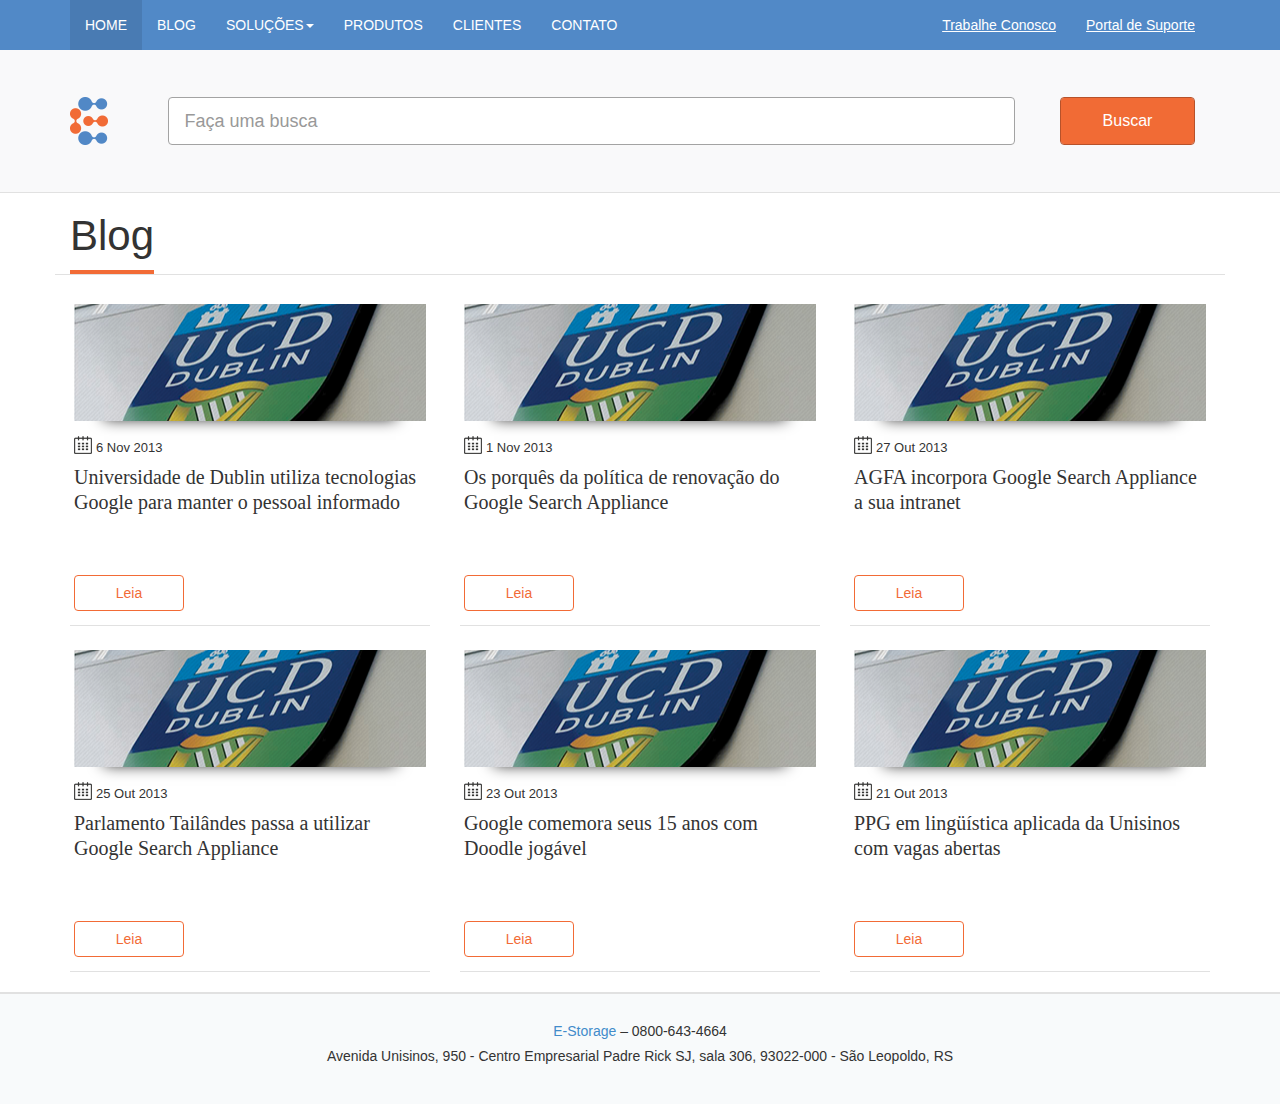
==== blog.html @ 917f12b7 "Criada pagina do blog e melhorias na home" ====
<!DOCTYPE html>
<html>
<head>
	<meta charset="utf-8">
	<title>E-Storage</title>
	<meta name="viewport" content="width=device-width, initial-scale=1.0">
	<!-- Bootstrap -->
	<link href="css/bootstrap.css" rel="stylesheet">
	<link href="style.css" rel="stylesheet">
	<!--<script src="http://code.jquery.com/jquery.js"></script>-->
    <script src="js/jquery-1.9.1.js"></script>
	<script src="js/bootstrap.min.js"></script>
	
	<!-- HTML5 Shim and Respond.js IE8 support oh HTML5 elements and media queries -->
	<!-- WARNING: Respond.js doesn't work if you view the page via file:// -->
	<!--[if lt IE 9>
		<script src="https://oss.maxcdn.com/libs/html5shiv/3.7.0/html5shiv.js"></script>
		<script src="https://oss.maxcdn.com/libs/respond.js/1.3.0/respond.min.js"></script>
    <![endif]-->
    
    <script>
        // Added this just so I didn't have to wait 5 seconds to see if the transition worked. //
        $(document).ready(function() {
			$('#mainCarousel').carousel({
				interval: 6000
			})
        });
    </script>
    
</head>
<body>
	<header class="navbar navbar-inverse navbar-fixed-top navbar-main" role="banner">
		<div class="container">
			<div class="row">
				<div class="col-sm-8 col-md-8 col-lg-8">
					<ul class="nav navbar-nav">
						<li class="active"><a href="#">Home</a></li>
						<li><a href="#">Blog</a></li>
						<li class="dropdown">
						<a href="#" class="dropdown-toggle" data-toggle="dropdown">Soluções<b class="caret"></b></a>
						<ul class="dropdown-menu">
						  <li><a href="#">Judiciário</a></li>
						  <li><a href="#">Intranet</a></li>
						  <li><a href="#">Internet</a></li>
						  <li><a href="#">E-commerce</a></li>
						  <li><a href="#">GED</a></li>
						</ul>
						</li>
						<li><a href="#">Produtos</a></li>
						<li><a href="#">Clientes</a></li>
						<li><a href="#">Contato</a></li>
					</ul>
				</div><!-- .col -->
				<div class="col-sm-4 col-md-4 col-lg-4">
					<ul class="nav navbar-nav navbar-right">
						<li><a href="#">Trabalhe Conosco</a></li>
						<li><a href="#">Portal de Suporte</a></li>
					</ul>
				</div><!-- .col -->
			</div><!-- .row -->
		</div><!-- .container -->
	</header>
	<div class="jumbotron">
		<nav class="navbar">
			<div class="container">
				<div class="row">
					<div class="col-sm-1 col-md-1 col-lg-1">
						<div class="navbar-header">
							<button type="button" class="navbar-toggle" data-toggle="collapse" data-target=".navbar-collapse">
								<span class="icon-bar"></span>
								<span class="icon-bar"></span>
								<span class="icon-bar"></span>
							</button>
							<a class="navbar-brand" href="#"><img src="logo_E.png" alt="logo_E" width="38" height="48"></a>
						</div><!-- .navbar-header -->
					</div><!-- .col-md-1 -->
					<div class="col-sm-9 col-md-9 col-lg-9">
						<form class="navbar-form">
							<input type="search" class="form-control input-lg input-busca" placeholder="Faça uma busca">
						</form>
					</div><!-- .col-md-10 -->
					<div class="col-sm-2 col-md-2 col-lg-2">
						<form class="navbar-form">
							<button type="submit" class="btn btn-default input-lg btn-busca">Buscar</button>
						</form>
					</div><!-- .col-md-1 -->
				</div><!-- .row -->
			</div><!-- .container -->
		</nav><!-- .navbar -->
	</div><!-- .jumbotron -->

    <div class="container">
        <div class="row home homecol">
            <div class="col-sm-4 col-md-4 col-lg-4">
                <h1>Blog</h1>
            </div>
			<div class="col-sm-8 col-md-8 col-lg-8">
			</div>
        </div>
    </div>
    
    
    <div class="container">
        <div class="row ">
            <div class="col-sm-4 col-md-4 col-lg-4">
                <div class="thumbnail">
                    <div class="thumbPost" style="background-image: url('UCD-Dublin.png'); background-position: center;"></div>
                    <div class="caption">
                        <p class="miniData">6 Nov 2013</p>
                        <h3>Universidade de Dublin utiliza tecnologias Google para manter o pessoal informado</h3>
                        <p><a href="#" class="btn btn-laranjaVazado" role="button">Leia</a></p>
                    </div>
                </div>
            </div>
            <div class="col-sm-4 col-md-4 col-lg-4">
                <div class="thumbnail">
                    <div class="thumbPost" style="background-image: url('UCD-Dublin.png'); background-position: center;"></div>
                    <div class="caption">
                        <p class="miniData">1 Nov 2013</p>
                        <h3>Os porquês da política de renovação do Google Search Appliance</h3>
                        <p><a href="#" class="btn btn-laranjaVazado" role="button">Leia</a></p>
                    </div>
                </div>
            </div>
            <div class="col-sm-4 col-md-4 col-lg-4">
                <div class="thumbnail">
                    <div class="thumbPost" style="background-image: url('UCD-Dublin.png'); background-position: center;"></div>
                    <div class="caption">
                        <p class="miniData">27 Out 2013</p>
                        <h3>AGFA incorpora Google Search Appliance a sua intranet</h3>
                        <p><a href="#" class="btn btn-laranjaVazado" role="button">Leia</a></p>
                    </div>
                </div>
            </div>
        </div>

        <div class="row">
            <div class="col-sm-4 col-md-4 col-lg-4">
                <div class="thumbnail">
                    <div class="thumbPost" style="background-image: url('UCD-Dublin.png'); background-position: center;"></div>
                    <div class="caption">
                        <p class="miniData">25 Out 2013</p>
                        <h3>Parlamento Tailândes passa a utilizar Google Search Appliance</h3>
                        <p><a href="#" class="btn btn-laranjaVazado" role="button">Leia</a></p>
                    </div>
                </div>
            </div>
            <div class="col-sm-4 col-md-4 col-lg-4">
                <div class="thumbnail">
                    <div class="thumbPost" style="background-image: url('UCD-Dublin.png'); background-position: center;"></div>
                    <div class="caption">
                        <p class="miniData">23 Out 2013</p>
                        <h3>Google comemora seus 15 anos com Doodle jogável</h3>
                        <p><a href="#" class="btn btn-laranjaVazado" role="button">Leia</a></p>
                    </div>
                </div>
            </div>
            <div class="col-sm-4 col-md-4 col-lg-4">
                <div class="thumbnail">
                    <div class="thumbPost" style="background-image: url('UCD-Dublin.png'); background-position: center;"></div>
                    <div class="caption">
                        <p class="miniData">21 Out 2013</p>
                        <h3>PPG em lingüística aplicada da Unisinos com vagas abertas</h3>
                        <p><a href="#" class="btn btn-laranjaVazado" role="button">Leia</a></p>
                    </div>
                </div>
            </div>
        </div>
    </div>
    
    <!-- FOOTER -->
    <footer>
        <div class="container">
            <p class="text-center"><a href="estorage.com.br">E-Storage</a> – 0800-643-4664<br />Avenida Unisinos, 950 - Centro Empresarial Padre Rick SJ, sala 306, 93022-000 - São Leopoldo, RS</p>
        </div>
    </footer>
</body>
</html>
---- style.css ----
body {
	margin-top: 50px;
    font-family: "Roboto", Helvetica, Arial, sans-serif;
}

h1,
h2,
h3,
h4,
h5,
h6,
.h1,
.h2,
.h3,
.h4,
.h5,
.h6 {
  font-family: "Roboto", Helvetica, Arial, sans-serif;
  font-weight: normal;
  line-height: 1.1;
  color: inherit;
}

.homecol {
    border-bottom: 1px solid #e1e1e1;
    margin-bottom: 25px;
}

.home h1 {
    display: inline-block;
    font-size: 42px;
    padding-bottom: 10px;
    border-bottom: 4px solid #f26b36;
    margin-bottom: 0px;
}

.home h3 {
    display: inline-block;
    font-size: 26px;
    border-bottom: 4px solid #f26b36;
    margin-bottom: 0px;
}

.navbar-brand {
	padding: 8px 15px;
}

.navbar-main {
  background-color: #5189c7;
  border: none;
}

.navbar-main .navbar-brand {
  color: #ffffff;
}

.navbar-main .navbar-brand:hover,
.navbar-main .navbar-brand:focus {
  color: #ffffff;
  background-color: #497bb3;
}

.navbar-main .navbar-text {
  color: #ffffff;
}

.navbar-main .navbar-nav > li > a {
  text-transform: uppercase;
  color: #ffffff;
}

.navbar-main .navbar-right > li > a {
  font-weight: lighter;
  text-transform: none !important;
  text-decoration: underline;
  color: #ffffff;
}


.navbar-main .navbar-nav > li > a:hover,
.navbar-main .navbar-nav > li > a:focus {
  text-decoration: underline;
}

.navbar-main .navbar-nav > .active > a,
.navbar-main .navbar-nav > .active > a:hover,
.navbar-main .navbar-nav > .active > a:focus {
  font-weight: lighter;
  color: #ffffff;
  background-color: #497bb3;
}

.navbar-main .navbar-nav > .disabled > a,
.navbar-main .navbar-nav > .disabled > a:hover,
.navbar-main .navbar-nav > .disabled > a:focus {
  color: #cccccc;
  background-color: transparent;
}

/*.navbar-main .navbar-toggle {
  border-color: #dddddd;
}*/

.navbar-main .navbar-toggle:hover,
.navbar-main .navbar-toggle:focus {
  background-color: #dddddd;
}

.navbar-main .navbar-toggle .icon-bar {
  background-color: #cccccc;
}

.navbar-main .navbar-collapse,
.navbar-main .navbar-form {
  border-color: #fff;
}

.navbar-main .navbar-nav > .dropdown > a:hover .caret,
.navbar-main .navbar-nav > .dropdown > a:focus .caret {
  border-top-color: #fff;
  border-bottom-color: #fff;
}

.navbar-main .navbar-nav > .open > a,
.navbar-main .navbar-nav > .open > a:hover,
.navbar-main .navbar-nav > .open > a:focus {
  color: #fff;
  background-color: #497bb3;
}

.navbar-main .navbar-nav > .open > a .caret,
.navbar-main .navbar-nav > .open > a:hover .caret,
.navbar-main .navbar-nav > .open > a:focus .caret {
  border-top-color: #fff;
  border-bottom-color: #fff;
}

.navbar-main .navbar-nav > .dropdown > a .caret {
  border-top-color: #fff;
  border-bottom-color: #fff;
}

@media (max-width: 767px) {
  .navbar-main .navbar-nav .open .dropdown-menu > li > a {
    color: #777777;
  }
  .navbar-main .navbar-nav .open .dropdown-menu > li > a:hover,
  .navbar-main .navbar-nav .open .dropdown-menu > li > a:focus {
    color: #333333;
    background-color: transparent;
  }
  .navbar-main .navbar-nav .open .dropdown-menu > .active > a,
  .navbar-main .navbar-nav .open .dropdown-menu > .active > a:hover,
  .navbar-main .navbar-nav .open .dropdown-menu > .active > a:focus {
    color: #555555;
    background-color: #e7e7e7;
  }
  .navbar-main .navbar-nav .open .dropdown-menu > .disabled > a,
  .navbar-main .navbar-nav .open .dropdown-menu > .disabled > a:hover,
  .navbar-main .navbar-nav .open .dropdown-menu > .disabled > a:focus {
    color: #cccccc;
    background-color: transparent;
  }
}

.navbar-main .navbar-link {
  color: #777777;
}

.navbar-main .navbar-link:hover {
  color: #333333;
}

.input-busca {
	border: 1px solid #a3a3a3;
	height: 48px;
	-moz-border-radius: 4px;
	-webkit-border-radius: 4px;
	border-radius: 4px; /* border radius */
	
	-webkit-box-shadow: none;
	box-shadow: none;
	-webkit-transition: border-color ease-in-out 0.15s, box-shadow ease-in-out 0.15s;
	transition: border-color ease-in-out 0.15s, box-shadow ease-in-out 0.15s;	
}

.form-control:-moz-placeholder {
	font-weight: lighter;
}

.form-control::-moz-placeholder {
	font-weight: lighter;
}

.form-control:-ms-input-placeholder {
	font-weight: lighter;
}

.form-control::-webkit-input-placeholder {
	font-weight: lighter;
}

.btn {
    min-width: 110px;
    font-size: 14px;
    padding: 7px 9px;
}

.btn-busca {
	-moz-border-radius: 4px;
	-webkit-border-radius: 4px;
	border-radius: 4px; /* border radius */
	-moz-background-clip: padding;
	-webkit-background-clip: padding-box;
	background-clip: padding-box; /* prevents bg color from leaking outside the border */
	background-color: #f16b35; /* layer fill content */
	
	color: #fff;
	font-size: 16px;
	font-weight: lighter;
	border: 1px solid #b7522a;

	height: 48px;
	width: 100%;
}

.btn-busca:hover {
	color: #fff;
	font-size: 16px;
	font-weight: lighter;
	border: 1px solid #a14825;
	
	box-shadow: 0px 1px 1px #ccc;
	background-color: #f16b35; /* layer fill content */
	}

.jumbotron {
	padding: 38px 0 18px 0;
	margin-bottom: 0;
	border-bottom: 1px solid #e1e1e1;
	background-color: #f9f9fa;
}

.jumbotron>.row> .col-md-1, .col-md-9, col-md-2 {
	padding-right: 0;
	padding-left: 0;
}

#mainCarousel {
	height: 325px;
	overflow: hidden;
}

.carousel-indicators li {
  margin: 1px 15px 1px 15px;
}

.carousel-indicators .active {
  margin: 0px 14px 0px 14px;
}

.carousel-inner .carousel-caption {
  top: 40px;
}

.carousel-inner .judiciario .carousel-caption{
    top: 22px;
    width: 740px;
}

.carousel-inner .btn {	
	-moz-border-radius: 4px;
	-webkit-border-radius: 4px;
	border-radius: 4px;
	-moz-background-clip: padding;
	-webkit-background-clip: padding-box;
	background-clip: padding-box;
	
	color: #fff;
	font-size: 13px;
	width: 110px;
	margin: 20px 10px 0 10px;
}

.carousel-inner .btn-branco {
    font-weight: lighter;
	border: 1px solid #fff;
}

.carousel-inner .btn-branco:hover {
	background-color: #fff;
	border: 1px solid #fff;
	color: rgba(0,0,0,0.8);
    box-shadow: 0px 1px 1px #333;
}

.btn-laranja {
    color: #fff;
    font-weight: lighter;
	border: 1px solid #f26b36;
	background-color: #f26b36;
}

.btn-laranja:hover {
    color: #fff;
	font-weight: lighter;
	border: 1px solid #b7522a;
	box-shadow: 0px 1px 1px #ccc;
	}

.carousel-inner .btn-laranja:hover {
	box-shadow: 0px 1px 1px #333;
}

.btn-laranjaVazado {
    color: #f26b36;
    font-weight: lighter;
	border: 1px solid #f26b36;
	background: transparent;
}

.btn-laranjaVazado:hover {
    color: #f26b36;
	font-weight: lighter;
	border: 1px solid #f26b36;
	
	box-shadow: 0px 1px 1px #ccc;
	}

.carousel-inner .caixaMagica h1 {
    font-size: 36px;
    font-weight: 600;
    text-shadow: none;
    line-height: 36px;
}

.carousel-inner .caixaMagica p {
    font-size: 30px;
    font-weight: lighter;
    text-shadow: none;
}

.carousel-inner .judiciario p {
    font-size: 26px;
    font-weight: lighter;
    text-shadow: none;
    line-height: 30px;
    text-align: left;
    padding-top: 20px;
}

.carousel-inner .judiciario iframe {
    margin-right: 40px;
    margin-left: -60px;
}

.carousel-inner .judiciario .btn {
    margin-top: 0;
}

.carousel-inner .judiciario .btn-branco {
    margin-left: 0px;
}

.carousel-inner .brasil2014 img {
    padding-top: -150px;
}

.carousel-inner .brasil2014 h1 {
    width: 620px;
    margin: 0 auto;
    font-size: 42px;
    font-weight: normal;
    text-shadow: none;
    line-height: 42px;
}

.carousel-inner .brasil2014 p {
    font-size: 20px;
    font-weight: normal;
    text-shadow: none;
    line-height: 36px;
}

.col-sm-8.nav-bar-nav li {
    font-size: 0.8em;
}

@media (width: 768px) {
  .navbar-nav {
    font-size: 0.8em;
  }
}
.thumbnail {
    border: none;
    border-radius: 0;
    border-bottom: 1px solid #e1e1e1;
}

.thumbnail .caption {
    padding: 0px;
}

.thumbPost {
    width: 352px;
    max-width: 100%;
    height: 117px; 
    box-shadow: 0px 27px 15px -30px #000;
}

.caption h3 {
    height: 100px;
    width: 100%;
    font-family: 'roboto slab', serif;
    font-size: 20px;
    line-height: 25px;
    font-weight: lighter;
    margin-top: 11px;
}

.miniData {
    background-image: url(images/miniData.png);
    background-position: left center;
    background-repeat: no-repeat;
    font-family: 'roboto', sans-serif;
    font-size: 13px;
    padding-top: 3px;
    height: 18px;
    margin-top: 15px;
    margin-bottom: 0px;
    padding-left: 22px;
}

footer {
    padding-top: 25px;
    padding-bottom: 25px;
    
    background-color: #f8fafb;
    border-top: 2px solid #e1e1e1;
}

footer p {
    line-height: 25px;
}
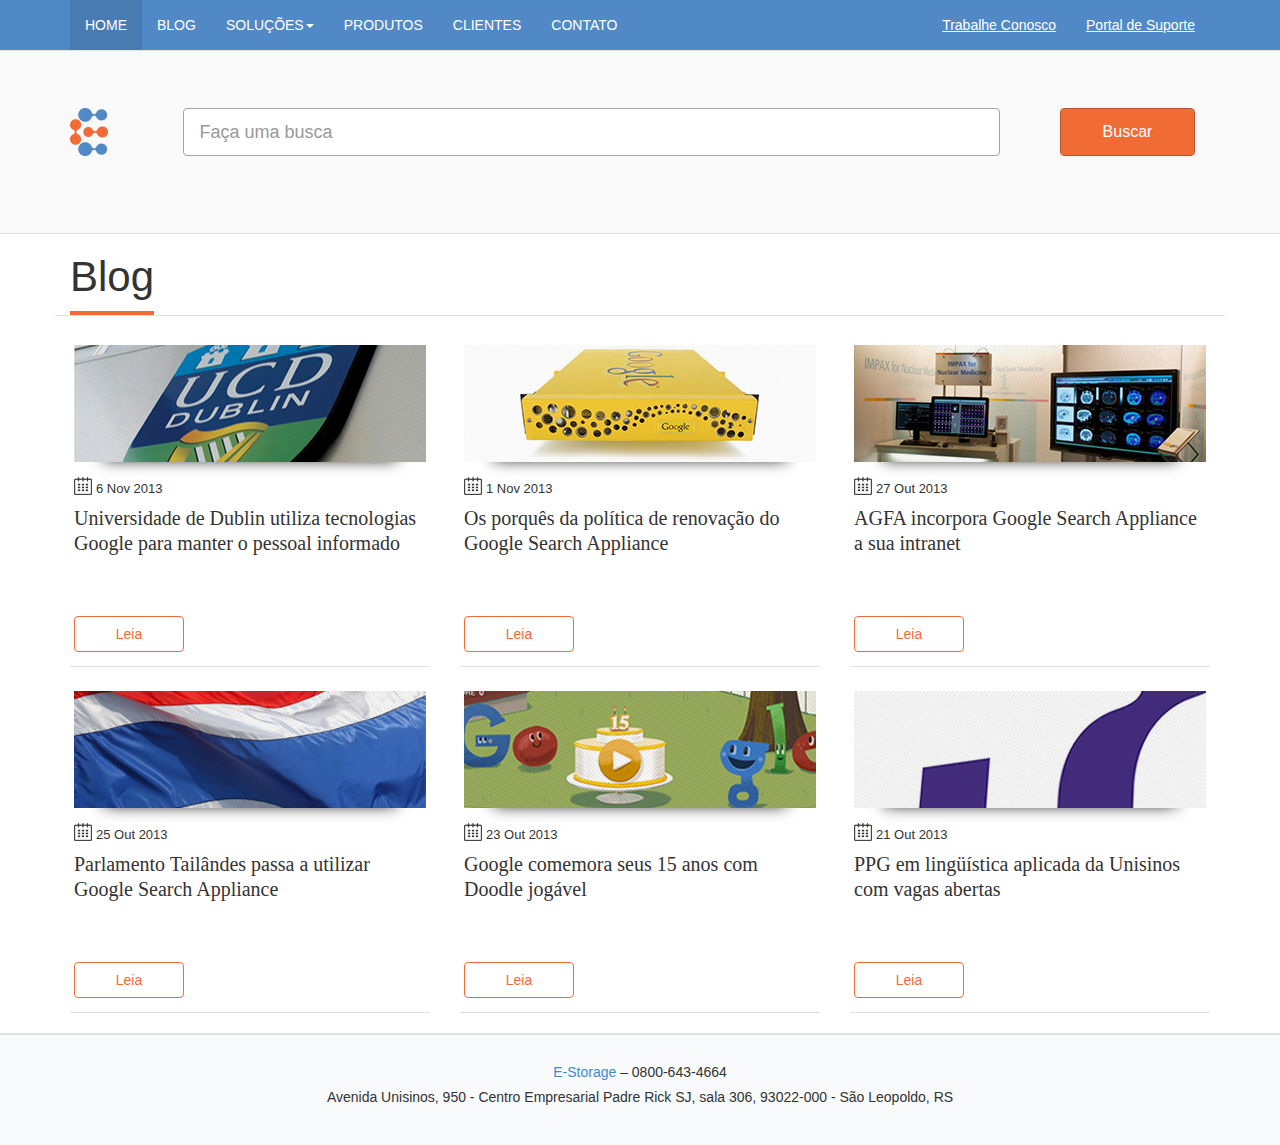
==== commit cd3cbf0c: "refazendo o jumbotron" ====
--- a/blog.html
+++ b/blog.html
@@ -101,8 +101,8 @@
     
     
     <div class="container">
-        <div class="row ">
-            <div class="col-sm-4 col-md-4 col-lg-4">
+        <div class="row">
+            <div class="col-sm-6 col-md-4 col-lg-4">
                 <div class="thumbnail">
                     <div class="thumbPost" style="background-image: url('UCD-Dublin.png'); background-position: center;"></div>
                     <div class="caption">
@@ -112,9 +112,9 @@
                     </div>
                 </div>
             </div>
-            <div class="col-sm-4 col-md-4 col-lg-4">
+            <div class="col-sm-6 col-md-4 col-lg-4">
                 <div class="thumbnail">
-                    <div class="thumbPost" style="background-image: url('UCD-Dublin.png'); background-position: center;"></div>
+                    <div class="thumbPost" style="background-image: url('images/google-yellow-big.png'); background-position: center;"></div>
                     <div class="caption">
                         <p class="miniData">1 Nov 2013</p>
                         <h3>Os porquês da política de renovação do Google Search Appliance</h3>
@@ -122,9 +122,9 @@
                     </div>
                 </div>
             </div>
-            <div class="col-sm-4 col-md-4 col-lg-4">
+            <div class="col-sm-6 col-md-4 col-lg-4">
                 <div class="thumbnail">
-                    <div class="thumbPost" style="background-image: url('UCD-Dublin.png'); background-position: center;"></div>
+                    <div class="thumbPost" style="background-image: url('images/agfa.png'); background-position: center;"></div>
                     <div class="caption">
                         <p class="miniData">27 Out 2013</p>
                         <h3>AGFA incorpora Google Search Appliance a sua intranet</h3>
@@ -132,12 +132,9 @@
                     </div>
                 </div>
             </div>
-        </div>
-
-        <div class="row">
-            <div class="col-sm-4 col-md-4 col-lg-4">
+            <div class="col-sm-6 col-md-4 col-lg-4">
                 <div class="thumbnail">
-                    <div class="thumbPost" style="background-image: url('UCD-Dublin.png'); background-position: center;"></div>
+                    <div class="thumbPost" style="background-image: url('images/bandeira-da-tailandia.png'); background-position: center;"></div>
                     <div class="caption">
                         <p class="miniData">25 Out 2013</p>
                         <h3>Parlamento Tailândes passa a utilizar Google Search Appliance</h3>
@@ -145,9 +142,9 @@
                     </div>
                 </div>
             </div>
-            <div class="col-sm-4 col-md-4 col-lg-4">
+            <div class="col-sm-6 col-md-4 col-lg-4">
                 <div class="thumbnail">
-                    <div class="thumbPost" style="background-image: url('UCD-Dublin.png'); background-position: center;"></div>
+                    <div class="thumbPost" style="background-image: url('images/google-doodle-15anos.png'); background-position: center;"></div>
                     <div class="caption">
                         <p class="miniData">23 Out 2013</p>
                         <h3>Google comemora seus 15 anos com Doodle jogável</h3>
@@ -155,9 +152,9 @@
                     </div>
                 </div>
             </div>
-            <div class="col-sm-4 col-md-4 col-lg-4">
+            <div class="col-sm-6 col-md-4 col-lg-4">
                 <div class="thumbnail">
-                    <div class="thumbPost" style="background-image: url('UCD-Dublin.png'); background-position: center;"></div>
+                    <div class="thumbPost" style="background-image: url('images/logo-unisinos.png'); background-position: center;"></div>
                     <div class="caption">
                         <p class="miniData">21 Out 2013</p>
                         <h3>PPG em lingüística aplicada da Unisinos com vagas abertas</h3>
--- a/style.css
+++ b/style.css
@@ -34,6 +34,12 @@
     margin-bottom: 0px;
 }
 
+@media (max-width: 767px) {
+    .home h1 {
+        margin-bottom: -1px;
+    }
+}
+
 .home h3 {
     display: inline-block;
     font-size: 26px;
@@ -45,6 +51,12 @@
 	padding: 8px 15px;
 }
 
+@media (max-width: 767px) {
+    .navbar-brand {
+        padding: 18px 0 0 16px;
+    }
+}
+
 .navbar-main {
   background-color: #5189c7;
   border: none;
@@ -113,6 +125,12 @@
 .navbar-main .navbar-collapse,
 .navbar-main .navbar-form {
   border-color: #fff;
+}
+
+@media (max-width: 767px) {
+    .navbar-form {
+        margin-right: 0px;
+    }
 }
 
 .navbar-main .navbar-nav > .dropdown > a:hover .caret,
@@ -206,6 +224,10 @@
     padding: 7px 9px;
 }
 
+.btn + .btn {
+    margin-left: 14px; /*Corrige a distância entre os botões que ficam lado a lado*/
+}
+
 .btn-busca {
 	-moz-border-radius: 4px;
 	-webkit-border-radius: 4px;
@@ -235,15 +257,10 @@
 	}
 
 .jumbotron {
-	padding: 38px 0 18px 0;
 	margin-bottom: 0;
+	border-top: 1px solid #e1e1e1;
 	border-bottom: 1px solid #e1e1e1;
 	background-color: #f9f9fa;
-}
-
-.jumbotron>.row> .col-md-1, .col-md-9, col-md-2 {
-	padding-right: 0;
-	padding-left: 0;
 }
 
 #mainCarousel {
@@ -418,6 +435,16 @@
     margin-top: 11px;
 }
 
+@media screen and (max-width: 767px) {
+    .thumbnail {
+        max-width: 360px;
+    }
+
+    .caption h3 {
+        height: auto;
+    }
+}
+
 .miniData {
     background-image: url(images/miniData.png);
     background-position: left center;
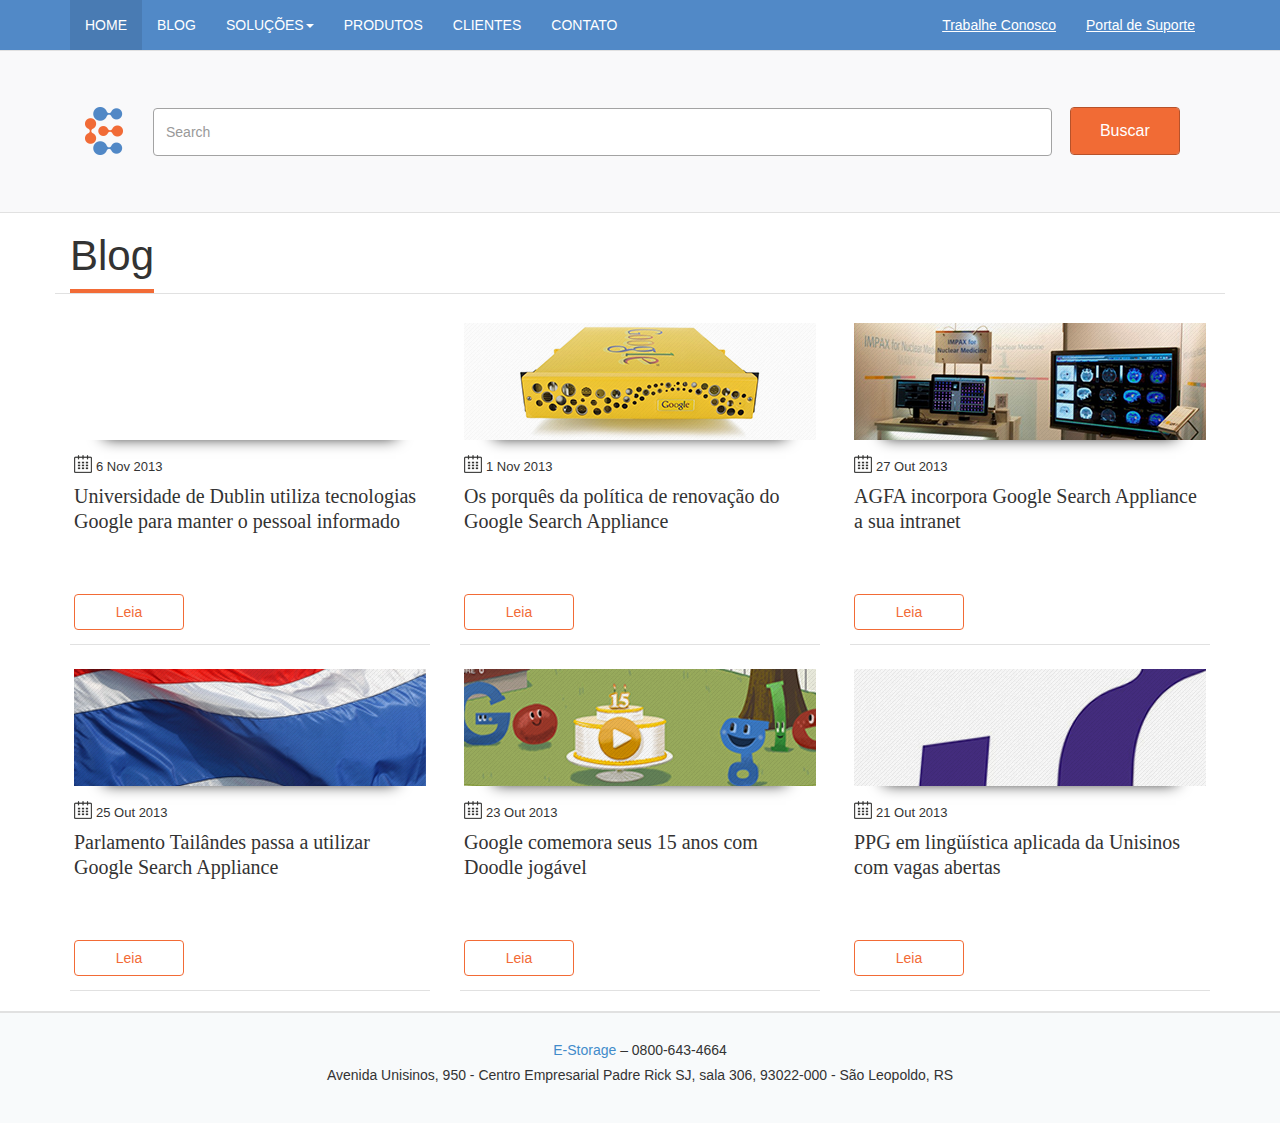
==== commit 2bb7dce7: "Starting with github pages" ====
--- a/blog.html
+++ b/blog.html
@@ -6,10 +6,17 @@
 	<meta name="viewport" content="width=device-width, initial-scale=1.0">
 	<!-- Bootstrap -->
 	<link href="css/bootstrap.css" rel="stylesheet">
+	<link href="css/bootstrap-touch-carousel.css" rel="stylesheet">
 	<link href="style.css" rel="stylesheet">
+
 	<!--<script src="http://code.jquery.com/jquery.js"></script>-->
     <script src="js/jquery-1.9.1.js"></script>
 	<script src="js/bootstrap.min.js"></script>
+    
+    <link href="css/idangerous.swiper.css" rel="stylesheet">
+    <script src="js/idangerous.swiper-2.3.min.js"></script>
+    <link rel="stylesheet" href="css/idangerous.swiper.3dflow.css">
+    <script src="js/idangerous.swiper.3dflow-2.0.js"></script>
 	
 	<!-- HTML5 Shim and Respond.js IE8 support oh HTML5 elements and media queries -->
 	<!-- WARNING: Respond.js doesn't work if you view the page via file:// -->
@@ -22,71 +29,105 @@
         // Added this just so I didn't have to wait 5 seconds to see if the transition worked. //
         $(document).ready(function() {
 			$('#mainCarousel').carousel({
-				interval: 6000
+				interval: 2000
 			})
         });
     </script>
     
 </head>
 <body>
-	<header class="navbar navbar-inverse navbar-fixed-top navbar-main" role="banner">
+	<header class="navbar navbar-inverse navbar-fixed-top navbar-main" role="navigation">
+        <div class="navbar-header">
+            <button type="button" class="navbar-toggle" data-toggle="collapse" data-target="#navbar-collapse-principal">
+              <span class="sr-only">Toggle navigation</span>
+              <span class="icon-bar"></span>
+              <span class="icon-bar"></span>
+              <span class="icon-bar"></span>
+            </button>
+        </div>
+        <div class="collapse navbar-collapse" id="navbar-collapse-principal">
+		    <ul class="nav navbar-nav hidden-sm hidden-md hidden-lg">
+				<li class="active"><a href="#">Home</a></li>
+				<li><a href="#">Blog</a></li>
+				<li class="dropdown">
+    				<a href="#" class="dropdown-toggle" data-toggle="dropdown">Soluções<b class="caret"></b></a>
+    				<ul class="dropdown-menu">
+    				  <li><a href="#">Judiciário</a></li>
+    				  <li><a href="#">Intranet</a></li>
+    				  <li><a href="#">Internet</a></li>
+    				  <li><a href="#">E-commerce</a></li>
+    				  <li><a href="#">GED</a></li>
+    				</ul>
+				</li>
+				<li><a href="#">Produtos</a></li>
+				<li><a href="#">Clientes</a></li>
+				<li><a href="#">Contato</a></li>
+				<li><a href="#">Trabalhe Conosco</a></li>
+				<li><a href="#">Portal de Suporte</a></li>
+			</ul>
+		</div>
+		
 		<div class="container">
-			<div class="row">
-				<div class="col-sm-8 col-md-8 col-lg-8">
+			<div class="row hidden-xs">
+				<div class="hidden-xs col-sm-8 col-md-8 col-lg-8">
 					<ul class="nav navbar-nav">
 						<li class="active"><a href="#">Home</a></li>
 						<li><a href="#">Blog</a></li>
 						<li class="dropdown">
-						<a href="#" class="dropdown-toggle" data-toggle="dropdown">Soluções<b class="caret"></b></a>
-						<ul class="dropdown-menu">
-						  <li><a href="#">Judiciário</a></li>
-						  <li><a href="#">Intranet</a></li>
-						  <li><a href="#">Internet</a></li>
-						  <li><a href="#">E-commerce</a></li>
-						  <li><a href="#">GED</a></li>
-						</ul>
+    						<a href="#" class="dropdown-toggle" data-toggle="dropdown">Soluções<b class="caret"></b></a>
+    						<ul class="dropdown-menu">
+    						  <li><a href="#">Judiciário</a></li>
+    						  <li><a href="#">Intranet</a></li>
+    						  <li><a href="#">Internet</a></li>
+    						  <li><a href="#">E-commerce</a></li>
+    						  <li><a href="#">GED</a></li>
+    						</ul>
 						</li>
 						<li><a href="#">Produtos</a></li>
 						<li><a href="#">Clientes</a></li>
-						<li><a href="#">Contato</a></li>
+						<li class="hidden-xs hidden-sm"><a href="#">Contato</a></li>
 					</ul>
 				</div><!-- .col -->
 				<div class="col-sm-4 col-md-4 col-lg-4">
 					<ul class="nav navbar-nav navbar-right">
-						<li><a href="#">Trabalhe Conosco</a></li>
-						<li><a href="#">Portal de Suporte</a></li>
+                        <li class="hidden-xs hidden-sm"><a href="#">Trabalhe Conosco</a></li>
+                        <li class="hidden-xs hidden-sm"><a href="#">Portal de Suporte</a></li>
+						<li class="dropdown hidden-md hidden-lg">
+                            <a href="#" class="dropdown-toggle" data-toggle="dropdown">Contato<b class="caret"></b></a>
+                            <ul class="dropdown-menu">
+                            <li><a href="#">Enviar mensagem</a></li>
+                            <li><a href="#">Trabalhe conosco</a></li>
+                            <li><a href="#">Portal de suporte</a></li>
+                            </ul>
+                        </li>
 					</ul>
 				</div><!-- .col -->
 			</div><!-- .row -->
 		</div><!-- .container -->
-	</header>
+
+	</header><!-- HEADER -->
+	
+	
 	<div class="jumbotron">
-		<nav class="navbar">
-			<div class="container">
-				<div class="row">
-					<div class="col-sm-1 col-md-1 col-lg-1">
-						<div class="navbar-header">
-							<button type="button" class="navbar-toggle" data-toggle="collapse" data-target=".navbar-collapse">
-								<span class="icon-bar"></span>
-								<span class="icon-bar"></span>
-								<span class="icon-bar"></span>
-							</button>
-							<a class="navbar-brand" href="#"><img src="logo_E.png" alt="logo_E" width="38" height="48"></a>
-						</div><!-- .navbar-header -->
-					</div><!-- .col-md-1 -->
-					<div class="col-sm-9 col-md-9 col-lg-9">
-						<form class="navbar-form">
-							<input type="search" class="form-control input-lg input-busca" placeholder="Faça uma busca">
-						</form>
-					</div><!-- .col-md-10 -->
-					<div class="col-sm-2 col-md-2 col-lg-2">
-						<form class="navbar-form">
-							<button type="submit" class="btn btn-default input-lg btn-busca">Buscar</button>
-						</form>
-					</div><!-- .col-md-1 -->
-				</div><!-- .row -->
-			</div><!-- .container -->
-		</nav><!-- .navbar -->
+	    <div class="container">
+	        <div class="navbar-header">
+                <button type="button" class="navbar-toggle" data-toggle="collapse" data-target="#bs-example-navbar-collapse-1">
+                    <span class="sr-only">Toggle navigation</span>
+                    <span class="icon-bar"></span>
+                    <span class="icon-bar"></span>
+                    <span class="icon-bar"></span>
+                </button>
+                <a class="navbar-brand" href="#"><img src="images/logo_E.png"></a>
+            </div>
+            <div class="collapse navbar-collapse" id="bs-example-navbar-collapse-1">
+                <form class="navbar-form navbar-left" role="search">
+                    <div class="form-group">
+                        <input type="text" class="form-control input-busca" placeholder="Search">
+                    </div>
+                    <button type="submit" class="btn btn-busca">Buscar</button>
+                </form>
+            </div>  
+	    </div>
 	</div><!-- .jumbotron -->
 
     <div class="container">
@@ -104,7 +145,7 @@
         <div class="row">
             <div class="col-sm-6 col-md-4 col-lg-4">
                 <div class="thumbnail">
-                    <div class="thumbPost" style="background-image: url('UCD-Dublin.png'); background-position: center;"></div>
+                    <div class="thumbPost" style="background-image: url('images/UCD-Dublin.png'); background-position: center;"></div>
                     <div class="caption">
                         <p class="miniData">6 Nov 2013</p>
                         <h3>Universidade de Dublin utiliza tecnologias Google para manter o pessoal informado</h3>
--- a/style.css
+++ b/style.css
@@ -190,6 +190,8 @@
 }
 
 .input-busca {
+    margin-right: 12px;
+
 	border: 1px solid #a3a3a3;
 	height: 48px;
 	-moz-border-radius: 4px;
@@ -200,6 +202,24 @@
 	box-shadow: none;
 	-webkit-transition: border-color ease-in-out 0.15s, box-shadow ease-in-out 0.15s;
 	transition: border-color ease-in-out 0.15s, box-shadow ease-in-out 0.15s;	
+}
+
+@media (min-width: 1200px) {
+    .input-busca {
+        width: 899px !important;
+    }
+}
+
+@media (min-width: 992px) and (max-width: 1199px) {
+    .input-busca {
+        width: 699px !important;
+    }
+}
+
+@media (min-width: 768px) and (max-width: 991px) {
+    .input-busca {
+        width: 479px !important;
+    }
 }
 
 .form-control:-moz-placeholder {
@@ -243,7 +263,6 @@
 	border: 1px solid #b7522a;
 
 	height: 48px;
-	width: 100%;
 }
 
 .btn-busca:hover {
@@ -263,29 +282,191 @@
 	background-color: #f9f9fa;
 }
 
-#mainCarousel {
-	height: 325px;
-	overflow: hidden;
-}
-
-.carousel-indicators li {
-  margin: 1px 15px 1px 15px;
-}
-
-.carousel-indicators .active {
-  margin: 0px 14px 0px 14px;
-}
-
-.carousel-inner .carousel-caption {
-  top: 40px;
-}
-
-.carousel-inner .judiciario .carousel-caption{
-    top: 22px;
+.btn-laranjaVazado {
+    color: #f26b36;
+    font-weight: lighter;
+	border: 1px solid #f26b36;
+	background: transparent;
+}
+
+.btn-laranjaVazado:hover {
+    color: #f26b36;
+	font-weight: lighter;
+	border: 1px solid #f26b36;
+	
+	box-shadow: 0px 1px 1px #ccc;
+	}
+
+.col-sm-8.nav-bar-nav li {
+    font-size: 0.8em;
+}
+
+@media (width: 768px) {
+  .navbar-nav {
+    font-size: 0.8em;
+  }
+}
+.thumbnail {
+    border: none;
+    border-radius: 0;
+    border-bottom: 1px solid #e1e1e1;
+}
+
+.thumbnail .caption {
+    padding: 0px;
+}
+
+.thumbPost {
+    width: 352px;
+    max-width: 100%;
+    height: 117px; 
+    box-shadow: 0px 27px 15px -30px #000;
+}
+
+.caption h3 {
+    height: 100px;
+    width: 100%;
+    font-family: 'roboto slab', serif;
+    font-size: 20px;
+    line-height: 25px;
+    font-weight: lighter;
+    margin-top: 11px;
+}
+
+@media screen and (max-width: 767px) {
+    .thumbnail {
+        max-width: 360px;
+    }
+
+    .caption h3 {
+        height: auto;
+    }
+}
+
+.miniData {
+    background-image: url(images/miniData.png);
+    background-position: left center;
+    background-repeat: no-repeat;
+    font-family: 'roboto', sans-serif;
+    font-size: 13px;
+    padding-top: 3px;
+    height: 18px;
+    margin-top: 15px;
+    margin-bottom: 0px;
+    padding-left: 22px;
+}
+
+footer {
+    padding-top: 25px;
+    padding-bottom: 25px;
+    
+    background-color: #f8fafb;
+    border-top: 2px solid #e1e1e1;
+}
+
+footer p {
+    line-height: 25px;
+}
+
+/* Definir o tamanho do swiper: */
+.swiper-container, .swiper-slide {
+  background-position: center center;
+  height: 325px;
+}
+
+.swiper-container .swiper-slide .swiper-slide-content {
+    color: #fff;
+    margin: auto;
+}
+
+.swiper-slide .caixaMagica {
     width: 740px;
 }
 
-.carousel-inner .btn {	
+.swiper-slide .caixaMagica h1 {
+    margin-top: 80px;
+    text-align: center;
+    font-size: 36px;
+    font-weight: 600;
+    text-shadow: none;
+    line-height: 36px;
+}
+
+.swiper-slide .caixaMagica p {
+    text-align: center;
+    font-size: 30px;
+    font-weight: lighter;
+    text-shadow: none;
+}
+
+.swiper-slide .judiciario {
+    width: 800px;
+}
+
+.swiper-slide .judiciario p {
+    margin-top: 50px;
+    padding-top: 20px;
+    font-size: 26px;
+    font-weight: lighter;
+    text-shadow: none;
+    line-height: 30px;
+    text-align: left;
+}
+
+.swiper-slide .judiciario .no-margin {
+    margin-top: 0px;
+}
+
+.swiper-slide .judiciario iframe {
+    width: 420px;
+    height: 214px;
+    margin-right: 40px;
+}
+
+@media (max-width: 991px) {
+
+    .swiper-slide .judiciario {
+        width: 740px;
+    }
+
+    .swiper-slide .judiciario iframe {
+        margin-top: 17px;
+        width: 350px;
+        height: 170px;
+        margin-right: 20px;
+        margin-left: 40px;
+    }
+}
+
+.swiper-slide .judiciario .btn {
+    margin-top: 0;
+}
+
+.swiper-slide .judiciario .btn-branco {
+    margin-left: 0px;
+}
+
+.swiper-slide .brasil2014 {
+    width: 620px;
+    text-align: center;
+}
+
+.swiper-slide .brasil2014 h1 {
+    margin-top: 60px;
+    font-size: 42px;
+    font-weight: normal;
+    text-shadow: none;
+    line-height: 42px;
+}
+
+.swiper-slide .brasil2014 p {
+    font-size: 20px;
+    font-weight: normal;
+    text-shadow: none;
+    line-height: 36px;
+}
+
+.swiper-slide-content .btn {	
 	-moz-border-radius: 4px;
 	-webkit-border-radius: 4px;
 	border-radius: 4px;
@@ -299,12 +480,12 @@
 	margin: 20px 10px 0 10px;
 }
 
-.carousel-inner .btn-branco {
+.swiper-slide-content .btn-branco {
     font-weight: lighter;
 	border: 1px solid #fff;
 }
 
-.carousel-inner .btn-branco:hover {
+.swiper-slide-content .btn-branco:hover {
 	background-color: #fff;
 	border: 1px solid #fff;
 	color: rgba(0,0,0,0.8);
@@ -325,147 +506,23 @@
 	box-shadow: 0px 1px 1px #ccc;
 	}
 
-.carousel-inner .btn-laranja:hover {
+.swiper-slide-content .btn-laranja:hover {
 	box-shadow: 0px 1px 1px #333;
 }
 
-.btn-laranjaVazado {
-    color: #f26b36;
-    font-weight: lighter;
-	border: 1px solid #f26b36;
-	background: transparent;
-}
-
-.btn-laranjaVazado:hover {
-    color: #f26b36;
-	font-weight: lighter;
-	border: 1px solid #f26b36;
-	
-	box-shadow: 0px 1px 1px #ccc;
-	}
-
-.carousel-inner .caixaMagica h1 {
-    font-size: 36px;
-    font-weight: 600;
-    text-shadow: none;
-    line-height: 36px;
-}
-
-.carousel-inner .caixaMagica p {
-    font-size: 30px;
-    font-weight: lighter;
-    text-shadow: none;
-}
-
-.carousel-inner .judiciario p {
-    font-size: 26px;
-    font-weight: lighter;
-    text-shadow: none;
-    line-height: 30px;
-    text-align: left;
-    padding-top: 20px;
-}
-
-.carousel-inner .judiciario iframe {
-    margin-right: 40px;
-    margin-left: -60px;
-}
-
-.carousel-inner .judiciario .btn {
-    margin-top: 0;
-}
-
-.carousel-inner .judiciario .btn-branco {
-    margin-left: 0px;
-}
-
-.carousel-inner .brasil2014 img {
-    padding-top: -150px;
-}
-
-.carousel-inner .brasil2014 h1 {
-    width: 620px;
-    margin: 0 auto;
-    font-size: 42px;
-    font-weight: normal;
-    text-shadow: none;
-    line-height: 42px;
-}
-
-.carousel-inner .brasil2014 p {
-    font-size: 20px;
-    font-weight: normal;
-    text-shadow: none;
-    line-height: 36px;
-}
-
-.col-sm-8.nav-bar-nav li {
-    font-size: 0.8em;
-}
-
-@media (width: 768px) {
-  .navbar-nav {
-    font-size: 0.8em;
-  }
-}
-.thumbnail {
-    border: none;
-    border-radius: 0;
-    border-bottom: 1px solid #e1e1e1;
-}
-
-.thumbnail .caption {
-    padding: 0px;
-}
-
-.thumbPost {
-    width: 352px;
-    max-width: 100%;
-    height: 117px; 
-    box-shadow: 0px 27px 15px -30px #000;
-}
-
-.caption h3 {
-    height: 100px;
-    width: 100%;
-    font-family: 'roboto slab', serif;
-    font-size: 20px;
-    line-height: 25px;
-    font-weight: lighter;
-    margin-top: 11px;
-}
-
-@media screen and (max-width: 767px) {
-    .thumbnail {
-        max-width: 360px;
-    }
-
-    .caption h3 {
-        height: auto;
-    }
-}
-
-.miniData {
-    background-image: url(images/miniData.png);
-    background-position: left center;
-    background-repeat: no-repeat;
-    font-family: 'roboto', sans-serif;
-    font-size: 13px;
-    padding-top: 3px;
-    height: 18px;
-    margin-top: 15px;
-    margin-bottom: 0px;
-    padding-left: 22px;
-}
-
-footer {
-    padding-top: 25px;
-    padding-bottom: 25px;
-    
-    background-color: #f8fafb;
-    border-top: 2px solid #e1e1e1;
-}
-
-footer p {
-    line-height: 25px;
-}+
+
+
+
+
+
+
+
+
+
+
+
+
+
+
+
